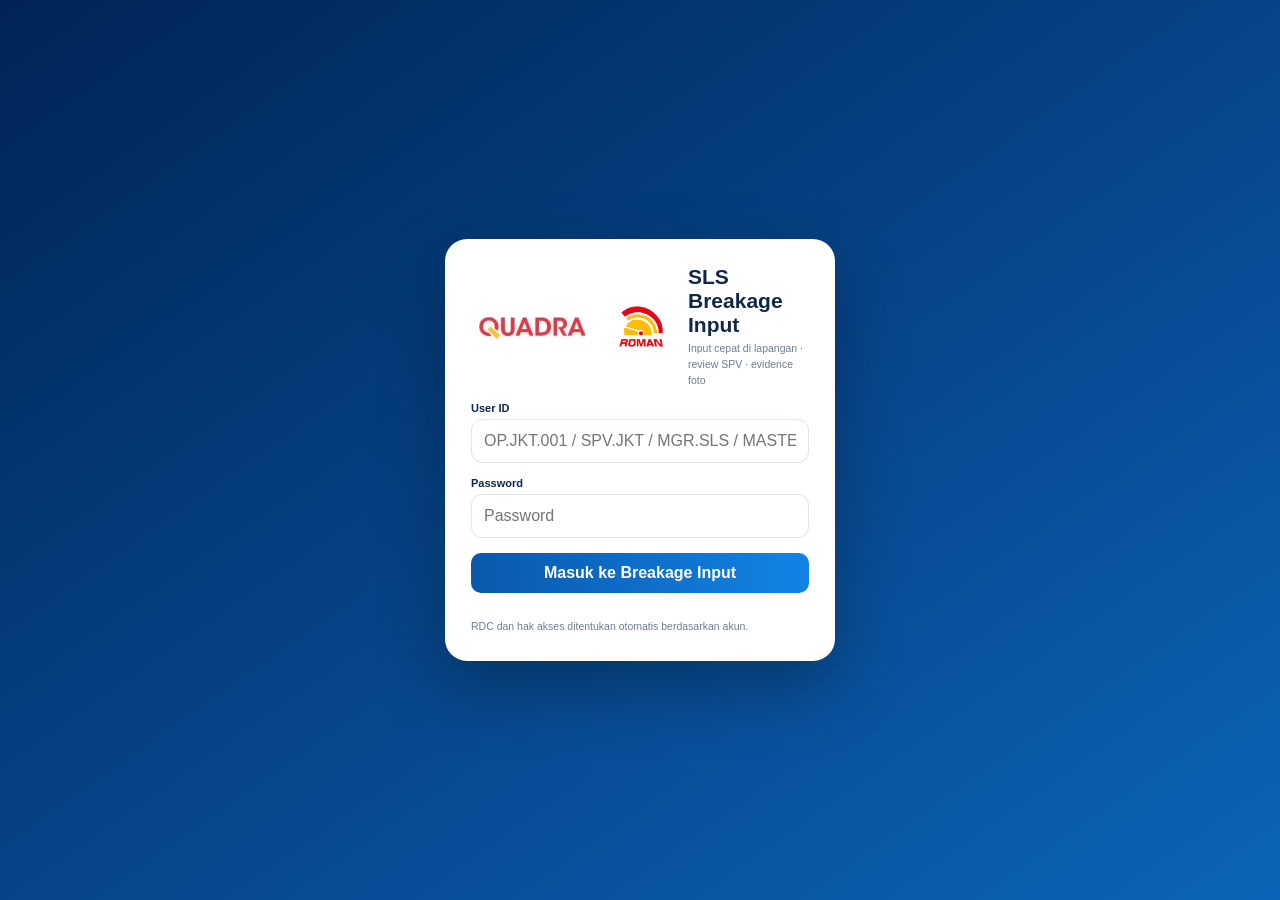
==== index.html @ 81a7aa49 "Activate SPV photo menu fix v135" ====
<!doctype html><html lang="id"><head><meta charset="utf-8"><meta name="viewport" content="width=device-width,initial-scale=1,viewport-fit=cover"><meta http-equiv="Cache-Control" content="no-cache, no-store, must-revalidate"><meta http-equiv="Pragma" content="no-cache"><meta http-equiv="Expires" content="0"><title>SLS Breakage Input</title></head><body style="margin:0;font-family:Arial,sans-serif;background:#f5f8fc"><div id="boot117" style="padding:24px;color:#52647a">Memuat SLS Breakage Input v135…</div><script>
(async()=>{try{let html=await fetch('/core_v80.html?core=v133-20261027',{cache:'no-store'}).then(r=>{if(!r.ok)throw new Error('Core app '+r.status);return r.text()});const patch='<script src="/ba_input_v81.js?v=v117-0940"><\/script><script src="/spv_review_v83.js?v=v127-20261021"><\/script><script src="/ba_picker_v85.js?v=v117-0940"><\/script><script src="/operator_access_v85.js?v=v117-0940"><\/script><script src="/delivery_form_v86.js?v=v117-0940"><\/script><script src="/form_integrity_v87.js?v=v134-20261027"><\/script><script src="/breakage_v91.js?v=v117-0940"><\/script><script src="/breakage_v92.js?v=v117-0940"><\/script><script src="/login_perf_v98.js?v=v117-0940"><\/script><script src="/brand_v93.js?v=v117-0940"><\/script><script src="/ui_v97.js?v=v117-0940"><\/script><script src="/network_resilience_v112.js?v=v117-0940"><\/script><script src="/mobile_stable_v121.js?v=v134-20261027"><\/script><script src="/terminology_camera_v121.js?v=v121-20261015"><\/script><script src="/driver_signature_v117.js?v=v117-0940"><\/script><script>setTimeout(function(){var b=document.getElementById(\'buildBadge\');if(b)b.textContent=\'v135\';},900);<\/script><script src="/breakage_refinement_v120.js?v=v127-20261021"><\/script><script src="/monthly_stock_adjustment_v120.js?v=v134-20261027"><\/script><script src="/spv_photo_editor_v124.js?v=v135-20261027"><\/script><script src="/spv_list_actions_v127.js?v=v127-20261021"><\/script><script src="/history_material_search_v129.js?v=v129-20261023"><\/script><script>setTimeout(function(){var b=document.getElementById(\'buildBadge\');if(b)b.textContent=\'v135\';},1800);<\/script>';html=html.replace('</body>',patch+'</body>');document.open();document.write(html);document.close()}catch(e){document.body.innerHTML='<div style="padding:24px;color:#b42318"><b>Gagal memuat aplikasi.</b><br>'+String(e.message||e)+'</div>'}})();
</script></body></html>
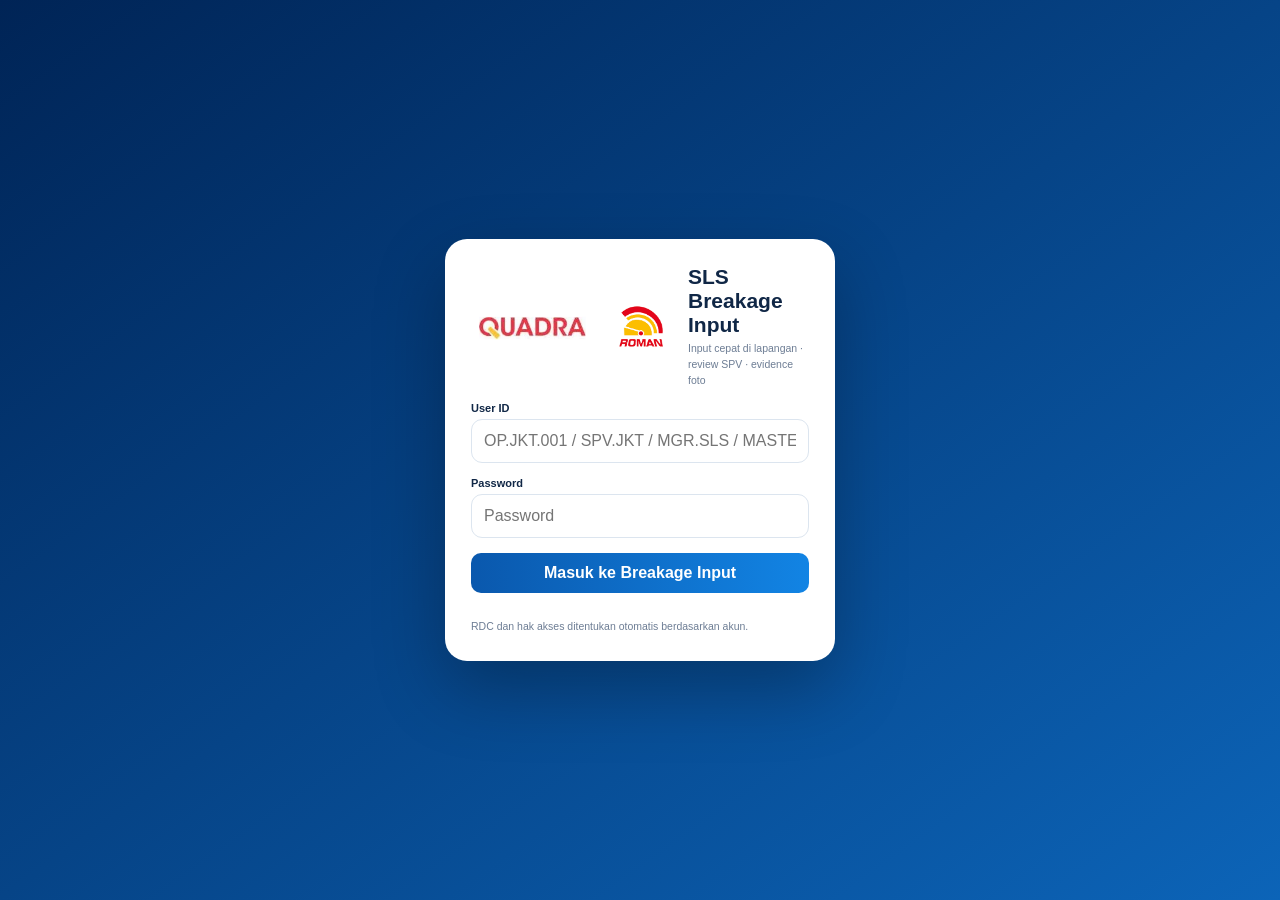
==== commit efce7cc6: "Activate manual Stock Adjustment period v136" ====
--- a/index.html
+++ b/index.html
@@ -1,3 +1,3 @@
-<!doctype html><html lang="id"><head><meta charset="utf-8"><meta name="viewport" content="width=device-width,initial-scale=1,viewport-fit=cover"><meta http-equiv="Cache-Control" content="no-cache, no-store, must-revalidate"><meta http-equiv="Pragma" content="no-cache"><meta http-equiv="Expires" content="0"><title>SLS Breakage Input</title></head><body style="margin:0;font-family:Arial,sans-serif;background:#f5f8fc"><div id="boot117" style="padding:24px;color:#52647a">Memuat SLS Breakage Input v135…</div><script>
-(async()=>{try{let html=await fetch('/core_v80.html?core=v133-20261027',{cache:'no-store'}).then(r=>{if(!r.ok)throw new Error('Core app '+r.status);return r.text()});const patch='<script src="/ba_input_v81.js?v=v117-0940"><\/script><script src="/spv_review_v83.js?v=v127-20261021"><\/script><script src="/ba_picker_v85.js?v=v117-0940"><\/script><script src="/operator_access_v85.js?v=v117-0940"><\/script><script src="/delivery_form_v86.js?v=v117-0940"><\/script><script src="/form_integrity_v87.js?v=v134-20261027"><\/script><script src="/breakage_v91.js?v=v117-0940"><\/script><script src="/breakage_v92.js?v=v117-0940"><\/script><script src="/login_perf_v98.js?v=v117-0940"><\/script><script src="/brand_v93.js?v=v117-0940"><\/script><script src="/ui_v97.js?v=v117-0940"><\/script><script src="/network_resilience_v112.js?v=v117-0940"><\/script><script src="/mobile_stable_v121.js?v=v134-20261027"><\/script><script src="/terminology_camera_v121.js?v=v121-20261015"><\/script><script src="/driver_signature_v117.js?v=v117-0940"><\/script><script>setTimeout(function(){var b=document.getElementById(\'buildBadge\');if(b)b.textContent=\'v135\';},900);<\/script><script src="/breakage_refinement_v120.js?v=v127-20261021"><\/script><script src="/monthly_stock_adjustment_v120.js?v=v134-20261027"><\/script><script src="/spv_photo_editor_v124.js?v=v135-20261027"><\/script><script src="/spv_list_actions_v127.js?v=v127-20261021"><\/script><script src="/history_material_search_v129.js?v=v129-20261023"><\/script><script>setTimeout(function(){var b=document.getElementById(\'buildBadge\');if(b)b.textContent=\'v135\';},1800);<\/script>';html=html.replace('</body>',patch+'</body>');document.open();document.write(html);document.close()}catch(e){document.body.innerHTML='<div style="padding:24px;color:#b42318"><b>Gagal memuat aplikasi.</b><br>'+String(e.message||e)+'</div>'}})();
+<!doctype html><html lang="id"><head><meta charset="utf-8"><meta name="viewport" content="width=device-width,initial-scale=1,viewport-fit=cover"><meta http-equiv="Cache-Control" content="no-cache, no-store, must-revalidate"><meta http-equiv="Pragma" content="no-cache"><meta http-equiv="Expires" content="0"><title>SLS Breakage Input</title></head><body style="margin:0;font-family:Arial,sans-serif;background:#f5f8fc"><div id="boot117" style="padding:24px;color:#52647a">Memuat SLS Breakage Input v136…</div><script>
+(async()=>{try{let html=await fetch('/core_v80.html?core=v133-20261027',{cache:'no-store'}).then(r=>{if(!r.ok)throw new Error('Core app '+r.status);return r.text()});const patch='<script src="/ba_input_v81.js?v=v117-0940"><\/script><script src="/spv_review_v83.js?v=v127-20261021"><\/script><script src="/ba_picker_v85.js?v=v117-0940"><\/script><script src="/operator_access_v85.js?v=v117-0940"><\/script><script src="/delivery_form_v86.js?v=v117-0940"><\/script><script src="/form_integrity_v87.js?v=v134-20261027"><\/script><script src="/breakage_v91.js?v=v117-0940"><\/script><script src="/breakage_v92.js?v=v117-0940"><\/script><script src="/login_perf_v98.js?v=v117-0940"><\/script><script src="/brand_v93.js?v=v117-0940"><\/script><script src="/ui_v97.js?v=v117-0940"><\/script><script src="/network_resilience_v112.js?v=v117-0940"><\/script><script src="/mobile_stable_v121.js?v=v134-20261027"><\/script><script src="/terminology_camera_v121.js?v=v121-20261015"><\/script><script src="/driver_signature_v117.js?v=v117-0940"><\/script><script>setTimeout(function(){var b=document.getElementById(\'buildBadge\');if(b)b.textContent=\'v136\';},900);<\/script><script src="/breakage_refinement_v120.js?v=v127-20261021"><\/script><script src="/monthly_stock_adjustment_v120.js?v=v136-20261029"><\/script><script src="/spv_photo_editor_v124.js?v=v135-20261027"><\/script><script src="/spv_list_actions_v127.js?v=v127-20261021"><\/script><script src="/history_material_search_v129.js?v=v129-20261023"><\/script><script>setTimeout(function(){var b=document.getElementById(\'buildBadge\');if(b)b.textContent=\'v136\';},1800);<\/script>';html=html.replace('</body>',patch+'</body>');document.open();document.write(html);document.close()}catch(e){document.body.innerHTML='<div style="padding:24px;color:#b42318"><b>Gagal memuat aplikasi.</b><br>'+String(e.message||e)+'</div>'}})();
 </script></body></html>
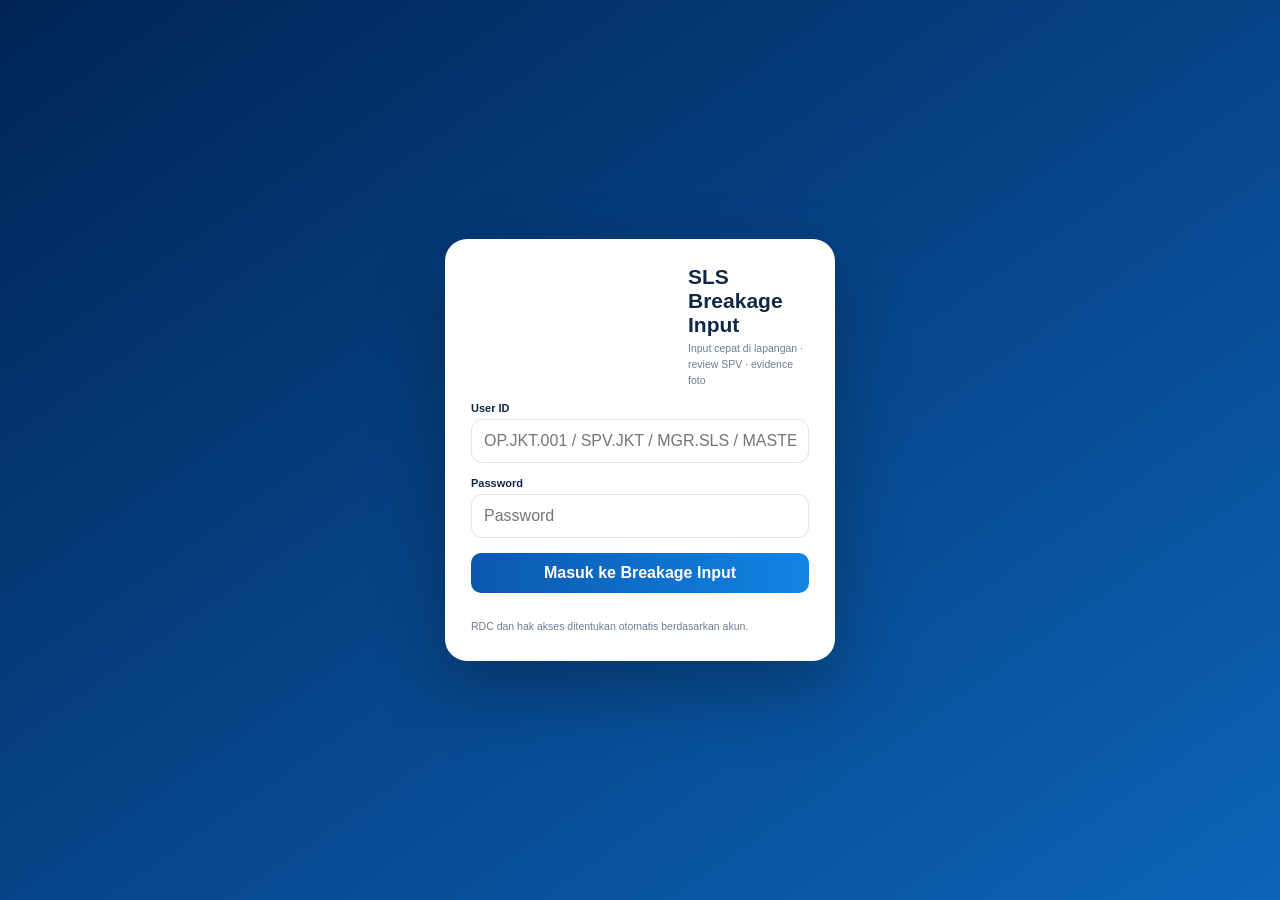
==== commit 0afd570c: "Activate single Print BA button fix v137" ====
--- a/index.html
+++ b/index.html
@@ -1,3 +1,3 @@
-<!doctype html><html lang="id"><head><meta charset="utf-8"><meta name="viewport" content="width=device-width,initial-scale=1,viewport-fit=cover"><meta http-equiv="Cache-Control" content="no-cache, no-store, must-revalidate"><meta http-equiv="Pragma" content="no-cache"><meta http-equiv="Expires" content="0"><title>SLS Breakage Input</title></head><body style="margin:0;font-family:Arial,sans-serif;background:#f5f8fc"><div id="boot117" style="padding:24px;color:#52647a">Memuat SLS Breakage Input v136…</div><script>
-(async()=>{try{let html=await fetch('/core_v80.html?core=v133-20261027',{cache:'no-store'}).then(r=>{if(!r.ok)throw new Error('Core app '+r.status);return r.text()});const patch='<script src="/ba_input_v81.js?v=v117-0940"><\/script><script src="/spv_review_v83.js?v=v127-20261021"><\/script><script src="/ba_picker_v85.js?v=v117-0940"><\/script><script src="/operator_access_v85.js?v=v117-0940"><\/script><script src="/delivery_form_v86.js?v=v117-0940"><\/script><script src="/form_integrity_v87.js?v=v134-20261027"><\/script><script src="/breakage_v91.js?v=v117-0940"><\/script><script src="/breakage_v92.js?v=v117-0940"><\/script><script src="/login_perf_v98.js?v=v117-0940"><\/script><script src="/brand_v93.js?v=v117-0940"><\/script><script src="/ui_v97.js?v=v117-0940"><\/script><script src="/network_resilience_v112.js?v=v117-0940"><\/script><script src="/mobile_stable_v121.js?v=v134-20261027"><\/script><script src="/terminology_camera_v121.js?v=v121-20261015"><\/script><script src="/driver_signature_v117.js?v=v117-0940"><\/script><script>setTimeout(function(){var b=document.getElementById(\'buildBadge\');if(b)b.textContent=\'v136\';},900);<\/script><script src="/breakage_refinement_v120.js?v=v127-20261021"><\/script><script src="/monthly_stock_adjustment_v120.js?v=v136-20261029"><\/script><script src="/spv_photo_editor_v124.js?v=v135-20261027"><\/script><script src="/spv_list_actions_v127.js?v=v127-20261021"><\/script><script src="/history_material_search_v129.js?v=v129-20261023"><\/script><script>setTimeout(function(){var b=document.getElementById(\'buildBadge\');if(b)b.textContent=\'v136\';},1800);<\/script>';html=html.replace('</body>',patch+'</body>');document.open();document.write(html);document.close()}catch(e){document.body.innerHTML='<div style="padding:24px;color:#b42318"><b>Gagal memuat aplikasi.</b><br>'+String(e.message||e)+'</div>'}})();
+<!doctype html><html lang="id"><head><meta charset="utf-8"><meta name="viewport" content="width=device-width,initial-scale=1,viewport-fit=cover"><meta http-equiv="Cache-Control" content="no-cache, no-store, must-revalidate"><meta http-equiv="Pragma" content="no-cache"><meta http-equiv="Expires" content="0"><title>SLS Breakage Input</title></head><body style="margin:0;font-family:Arial,sans-serif;background:#f5f8fc"><div id="boot117" style="padding:24px;color:#52647a">Memuat SLS Breakage Input v137…</div><script>
+(async()=>{try{let html=await fetch('/core_v80.html?core=v133-20261027',{cache:'no-store'}).then(r=>{if(!r.ok)throw new Error('Core app '+r.status);return r.text()});const patch='<script src="/ba_input_v81.js?v=v137-20261029"><\/script><script src="/spv_review_v83.js?v=v137-20261029"><\/script><script src="/ba_picker_v85.js?v=v117-0940"><\/script><script src="/operator_access_v85.js?v=v117-0940"><\/script><script src="/delivery_form_v86.js?v=v117-0940"><\/script><script src="/form_integrity_v87.js?v=v134-20261027"><\/script><script src="/breakage_v91.js?v=v117-0940"><\/script><script src="/breakage_v92.js?v=v117-0940"><\/script><script src="/login_perf_v98.js?v=v117-0940"><\/script><script src="/brand_v93.js?v=v117-0940"><\/script><script src="/ui_v97.js?v=v117-0940"><\/script><script src="/network_resilience_v112.js?v=v117-0940"><\/script><script src="/mobile_stable_v121.js?v=v134-20261027"><\/script><script src="/terminology_camera_v121.js?v=v121-20261015"><\/script><script src="/driver_signature_v117.js?v=v117-0940"><\/script><script>setTimeout(function(){var b=document.getElementById(\'buildBadge\');if(b)b.textContent=\'v137\';},900);<\/script><script src="/breakage_refinement_v120.js?v=v127-20261021"><\/script><script src="/monthly_stock_adjustment_v120.js?v=v136-20261029"><\/script><script src="/spv_photo_editor_v124.js?v=v135-20261027"><\/script><script src="/spv_list_actions_v127.js?v=v127-20261021"><\/script><script src="/history_material_search_v129.js?v=v129-20261023"><\/script><script>setTimeout(function(){var b=document.getElementById(\'buildBadge\');if(b)b.textContent=\'v137\';},1800);<\/script>';html=html.replace('</body>',patch+'</body>');document.open();document.write(html);document.close()}catch(e){document.body.innerHTML='<div style="padding:24px;color:#b42318"><b>Gagal memuat aplikasi.</b><br>'+String(e.message||e)+'</div>'}})();
 </script></body></html>
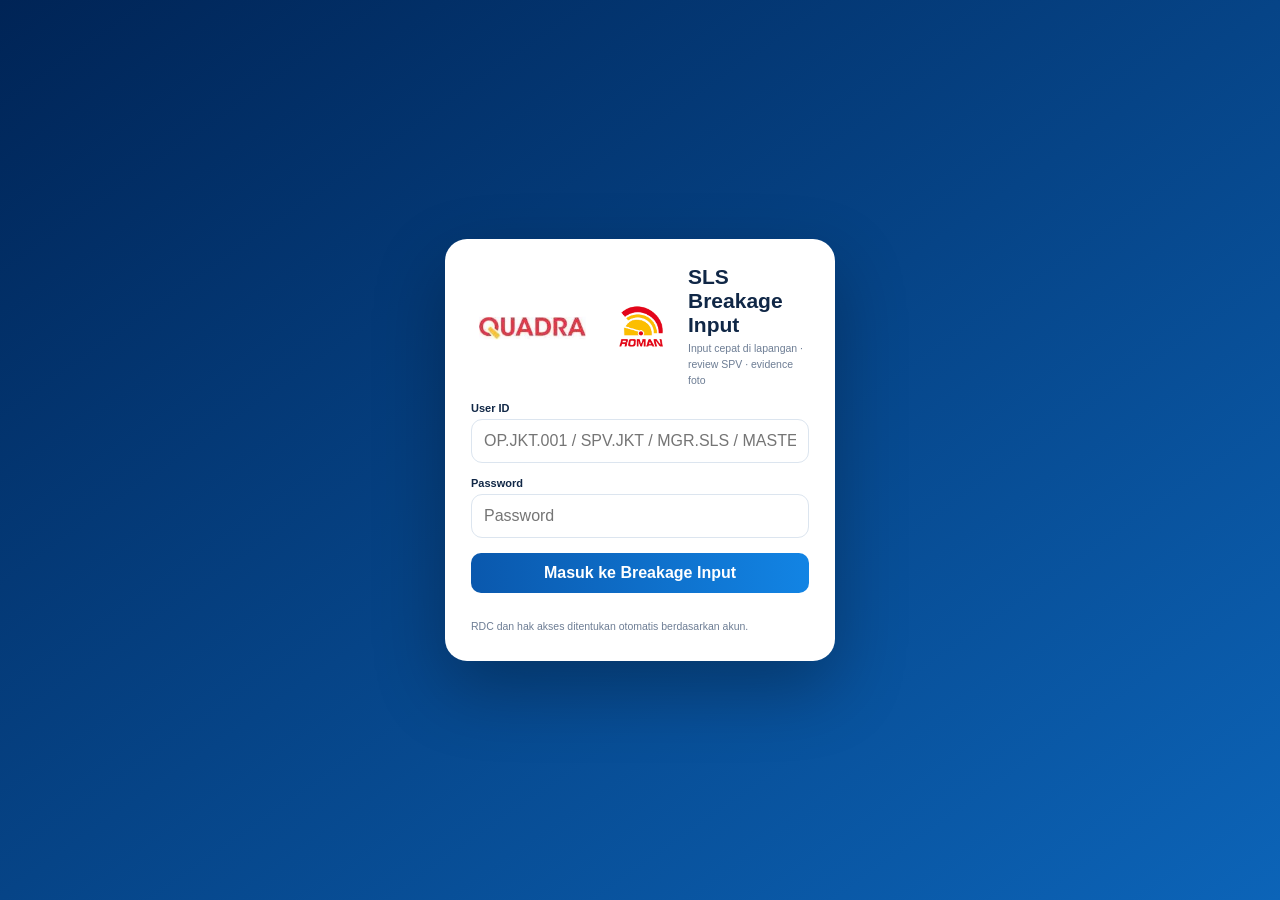
==== commit 17f876e5: "Activate Breakage Input responsive history and consistent BA print v138" ====
--- a/index.html
+++ b/index.html
@@ -1,3 +1,3 @@
-<!doctype html><html lang="id"><head><meta charset="utf-8"><meta name="viewport" content="width=device-width,initial-scale=1,viewport-fit=cover"><meta http-equiv="Cache-Control" content="no-cache, no-store, must-revalidate"><meta http-equiv="Pragma" content="no-cache"><meta http-equiv="Expires" content="0"><title>SLS Breakage Input</title></head><body style="margin:0;font-family:Arial,sans-serif;background:#f5f8fc"><div id="boot117" style="padding:24px;color:#52647a">Memuat SLS Breakage Input v137…</div><script>
-(async()=>{try{let html=await fetch('/core_v80.html?core=v133-20261027',{cache:'no-store'}).then(r=>{if(!r.ok)throw new Error('Core app '+r.status);return r.text()});const patch='<script src="/ba_input_v81.js?v=v137-20261029"><\/script><script src="/spv_review_v83.js?v=v137-20261029"><\/script><script src="/ba_picker_v85.js?v=v117-0940"><\/script><script src="/operator_access_v85.js?v=v117-0940"><\/script><script src="/delivery_form_v86.js?v=v117-0940"><\/script><script src="/form_integrity_v87.js?v=v134-20261027"><\/script><script src="/breakage_v91.js?v=v117-0940"><\/script><script src="/breakage_v92.js?v=v117-0940"><\/script><script src="/login_perf_v98.js?v=v117-0940"><\/script><script src="/brand_v93.js?v=v117-0940"><\/script><script src="/ui_v97.js?v=v117-0940"><\/script><script src="/network_resilience_v112.js?v=v117-0940"><\/script><script src="/mobile_stable_v121.js?v=v134-20261027"><\/script><script src="/terminology_camera_v121.js?v=v121-20261015"><\/script><script src="/driver_signature_v117.js?v=v117-0940"><\/script><script>setTimeout(function(){var b=document.getElementById(\'buildBadge\');if(b)b.textContent=\'v137\';},900);<\/script><script src="/breakage_refinement_v120.js?v=v127-20261021"><\/script><script src="/monthly_stock_adjustment_v120.js?v=v136-20261029"><\/script><script src="/spv_photo_editor_v124.js?v=v135-20261027"><\/script><script src="/spv_list_actions_v127.js?v=v127-20261021"><\/script><script src="/history_material_search_v129.js?v=v129-20261023"><\/script><script>setTimeout(function(){var b=document.getElementById(\'buildBadge\');if(b)b.textContent=\'v137\';},1800);<\/script>';html=html.replace('</body>',patch+'</body>');document.open();document.write(html);document.close()}catch(e){document.body.innerHTML='<div style="padding:24px;color:#b42318"><b>Gagal memuat aplikasi.</b><br>'+String(e.message||e)+'</div>'}})();
+<!doctype html><html lang="id"><head><meta charset="utf-8"><meta name="viewport" content="width=device-width,initial-scale=1,viewport-fit=cover"><meta http-equiv="Cache-Control" content="no-cache, no-store, must-revalidate"><meta http-equiv="Pragma" content="no-cache"><meta http-equiv="Expires" content="0"><title>SLS Breakage Input</title></head><body style="margin:0;font-family:Arial,sans-serif;background:#f5f8fc"><div id="boot117" style="padding:24px;color:#52647a">Memuat SLS Breakage Input v138…</div><script>
+(async()=>{try{let html=await fetch('/core_v80.html?core=v133-20261027',{cache:'no-store'}).then(r=>{if(!r.ok)throw new Error('Core app '+r.status);return r.text()});const patch='<script src="/ba_input_v81.js?v=v138-20261029"><\/script><script src="/spv_review_v83.js?v=v138-20261102"><\/script><script src="/ba_picker_v85.js?v=v117-0940"><\/script><script src="/operator_access_v85.js?v=v117-0940"><\/script><script src="/delivery_form_v86.js?v=v117-0940"><\/script><script src="/form_integrity_v87.js?v=v134-20261027"><\/script><script src="/breakage_v91.js?v=v117-0940"><\/script><script src="/breakage_v92.js?v=v117-0940"><\/script><script src="/login_perf_v98.js?v=v117-0940"><\/script><script src="/brand_v93.js?v=v117-0940"><\/script><script src="/ui_v97.js?v=v117-0940"><\/script><script src="/network_resilience_v112.js?v=v117-0940"><\/script><script src="/mobile_stable_v121.js?v=v134-20261027"><\/script><script src="/terminology_camera_v121.js?v=v121-20261015"><\/script><script src="/driver_signature_v117.js?v=v117-0940"><\/script><script>setTimeout(function(){var b=document.getElementById(\'buildBadge\');if(b)b.textContent=\'v138\';},900);<\/script><script src="/breakage_refinement_v120.js?v=v127-20261021"><\/script><script src="/monthly_stock_adjustment_v120.js?v=v136-20261029"><\/script><script src="/spv_photo_editor_v124.js?v=v135-20261027"><\/script><script src="/spv_list_actions_v127.js?v=v127-20261021"><\/script><script src="/history_material_search_v129.js?v=v129-20261023"><\/script><script src="/history_responsive_v138.js?v=20261102-v138"><\/script><script>setTimeout(function(){var b=document.getElementById(\'buildBadge\');if(b)b.textContent=\'v138\';},1800);<\/script>';html=html.replace('</body>',patch+'</body>');document.open();document.write(html);document.close()}catch(e){document.body.innerHTML='<div style="padding:24px;color:#b42318"><b>Gagal memuat aplikasi.</b><br>'+String(e.message||e)+'</div>'}})();
 </script></body></html>
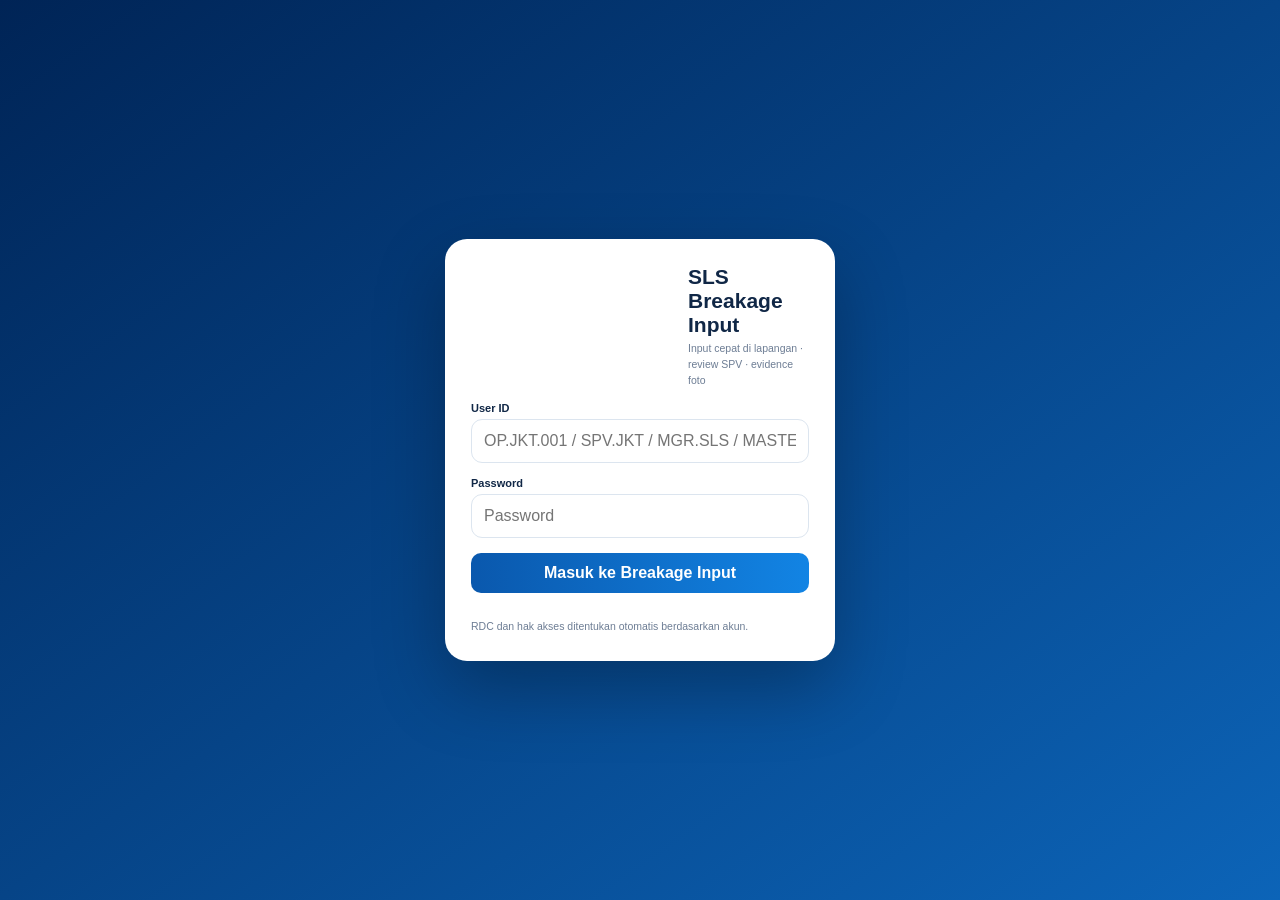
==== commit be68a41e: "Release Breakage Input v139 sticky filter and incident summary panel" ====
--- a/index.html
+++ b/index.html
@@ -1,3 +1,3 @@
-<!doctype html><html lang="id"><head><meta charset="utf-8"><meta name="viewport" content="width=device-width,initial-scale=1,viewport-fit=cover"><meta http-equiv="Cache-Control" content="no-cache, no-store, must-revalidate"><meta http-equiv="Pragma" content="no-cache"><meta http-equiv="Expires" content="0"><title>SLS Breakage Input</title></head><body style="margin:0;font-family:Arial,sans-serif;background:#f5f8fc"><div id="boot117" style="padding:24px;color:#52647a">Memuat SLS Breakage Input v138…</div><script>
-(async()=>{try{let html=await fetch('/core_v80.html?core=v133-20261027',{cache:'no-store'}).then(r=>{if(!r.ok)throw new Error('Core app '+r.status);return r.text()});const patch='<script src="/ba_input_v81.js?v=v138-20261029"><\/script><script src="/spv_review_v83.js?v=v138-20261102"><\/script><script src="/ba_picker_v85.js?v=v117-0940"><\/script><script src="/operator_access_v85.js?v=v117-0940"><\/script><script src="/delivery_form_v86.js?v=v117-0940"><\/script><script src="/form_integrity_v87.js?v=v134-20261027"><\/script><script src="/breakage_v91.js?v=v117-0940"><\/script><script src="/breakage_v92.js?v=v117-0940"><\/script><script src="/login_perf_v98.js?v=v117-0940"><\/script><script src="/brand_v93.js?v=v117-0940"><\/script><script src="/ui_v97.js?v=v117-0940"><\/script><script src="/network_resilience_v112.js?v=v117-0940"><\/script><script src="/mobile_stable_v121.js?v=v134-20261027"><\/script><script src="/terminology_camera_v121.js?v=v121-20261015"><\/script><script src="/driver_signature_v117.js?v=v117-0940"><\/script><script>setTimeout(function(){var b=document.getElementById(\'buildBadge\');if(b)b.textContent=\'v138\';},900);<\/script><script src="/breakage_refinement_v120.js?v=v127-20261021"><\/script><script src="/monthly_stock_adjustment_v120.js?v=v136-20261029"><\/script><script src="/spv_photo_editor_v124.js?v=v135-20261027"><\/script><script src="/spv_list_actions_v127.js?v=v127-20261021"><\/script><script src="/history_material_search_v129.js?v=v129-20261023"><\/script><script src="/history_responsive_v138.js?v=20261102-v138"><\/script><script>setTimeout(function(){var b=document.getElementById(\'buildBadge\');if(b)b.textContent=\'v138\';},1800);<\/script>';html=html.replace('</body>',patch+'</body>');document.open();document.write(html);document.close()}catch(e){document.body.innerHTML='<div style="padding:24px;color:#b42318"><b>Gagal memuat aplikasi.</b><br>'+String(e.message||e)+'</div>'}})();
+<!doctype html><html lang="id"><head><meta charset="utf-8"><meta name="viewport" content="width=device-width,initial-scale=1,viewport-fit=cover"><meta http-equiv="Cache-Control" content="no-cache, no-store, must-revalidate"><meta http-equiv="Pragma" content="no-cache"><meta http-equiv="Expires" content="0"><title>SLS Breakage Input</title></head><body style="margin:0;font-family:Arial,sans-serif;background:#f5f8fc"><div id="boot117" style="padding:24px;color:#52647a">Memuat SLS Breakage Input v139…</div><script>
+(async()=>{try{let html=await fetch('/core_v80.html?core=v133-20261027',{cache:'no-store'}).then(r=>{if(!r.ok)throw new Error('Core app '+r.status);return r.text()});const patch='<script src="/ba_input_v81.js?v=v139-20261029"><\/script><script src="/spv_review_v83.js?v=v139-20261102"><\/script><script src="/ba_picker_v85.js?v=v117-0940"><\/script><script src="/operator_access_v85.js?v=v117-0940"><\/script><script src="/delivery_form_v86.js?v=v117-0940"><\/script><script src="/form_integrity_v87.js?v=v134-20261027"><\/script><script src="/breakage_v91.js?v=v117-0940"><\/script><script src="/breakage_v92.js?v=v117-0940"><\/script><script src="/login_perf_v98.js?v=v117-0940"><\/script><script src="/brand_v93.js?v=v117-0940"><\/script><script src="/ui_v97.js?v=v117-0940"><\/script><script src="/network_resilience_v112.js?v=v117-0940"><\/script><script src="/mobile_stable_v121.js?v=v134-20261027"><\/script><script src="/terminology_camera_v121.js?v=v121-20261015"><\/script><script src="/driver_signature_v117.js?v=v117-0940"><\/script><script>setTimeout(function(){var b=document.getElementById(\'buildBadge\');if(b)b.textContent=\'v139\';},900);<\/script><script src="/breakage_refinement_v120.js?v=v127-20261021"><\/script><script src="/monthly_stock_adjustment_v120.js?v=v136-20261029"><\/script><script src="/spv_photo_editor_v124.js?v=v135-20261027"><\/script><script src="/spv_list_actions_v127.js?v=v127-20261021"><\/script><script src="/history_material_search_v129.js?v=v129-20261023"><\/script><script src="/history_responsive_v139.js?v=20261102-v139"><\/script><script src="/freeze_panel_v139.js?v=20261102-v139"><\/script><script>setTimeout(function(){var b=document.getElementById(\'buildBadge\');if(b)b.textContent=\'v139\';},1800);<\/script>';html=html.replace('</body>',patch+'</body>');document.open();document.write(html);document.close()}catch(e){document.body.innerHTML='<div style="padding:24px;color:#b42318"><b>Gagal memuat aplikasi.</b><br>'+String(e.message||e)+'</div>'}})();
 </script></body></html>
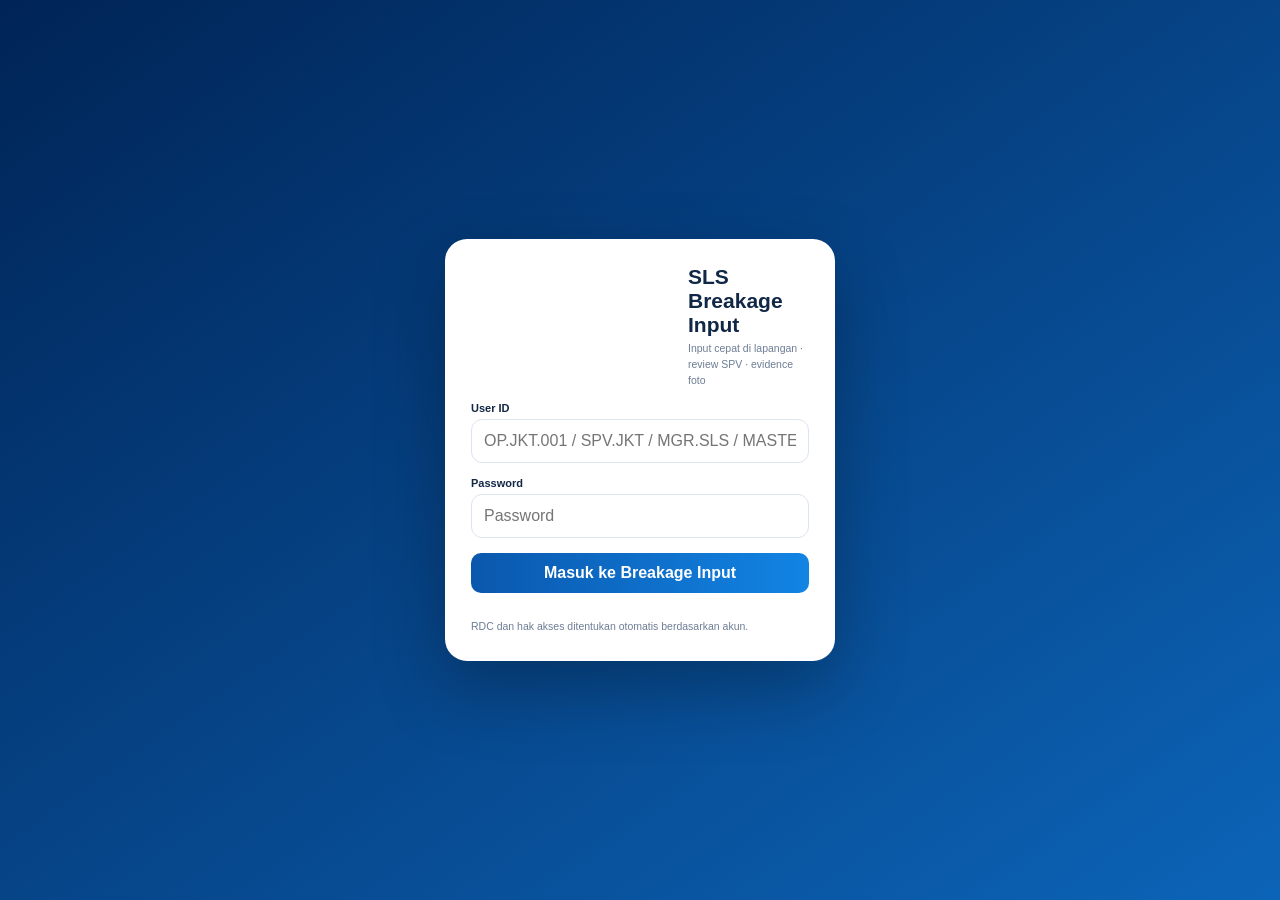
==== commit 996cc53d: "Correct v138 responsive history asset reference in v139 loader" ====
--- a/index.html
+++ b/index.html
@@ -1,3 +1,3 @@
 <!doctype html><html lang="id"><head><meta charset="utf-8"><meta name="viewport" content="width=device-width,initial-scale=1,viewport-fit=cover"><meta http-equiv="Cache-Control" content="no-cache, no-store, must-revalidate"><meta http-equiv="Pragma" content="no-cache"><meta http-equiv="Expires" content="0"><title>SLS Breakage Input</title></head><body style="margin:0;font-family:Arial,sans-serif;background:#f5f8fc"><div id="boot117" style="padding:24px;color:#52647a">Memuat SLS Breakage Input v139…</div><script>
-(async()=>{try{let html=await fetch('/core_v80.html?core=v133-20261027',{cache:'no-store'}).then(r=>{if(!r.ok)throw new Error('Core app '+r.status);return r.text()});const patch='<script src="/ba_input_v81.js?v=v139-20261029"><\/script><script src="/spv_review_v83.js?v=v139-20261102"><\/script><script src="/ba_picker_v85.js?v=v117-0940"><\/script><script src="/operator_access_v85.js?v=v117-0940"><\/script><script src="/delivery_form_v86.js?v=v117-0940"><\/script><script src="/form_integrity_v87.js?v=v134-20261027"><\/script><script src="/breakage_v91.js?v=v117-0940"><\/script><script src="/breakage_v92.js?v=v117-0940"><\/script><script src="/login_perf_v98.js?v=v117-0940"><\/script><script src="/brand_v93.js?v=v117-0940"><\/script><script src="/ui_v97.js?v=v117-0940"><\/script><script src="/network_resilience_v112.js?v=v117-0940"><\/script><script src="/mobile_stable_v121.js?v=v134-20261027"><\/script><script src="/terminology_camera_v121.js?v=v121-20261015"><\/script><script src="/driver_signature_v117.js?v=v117-0940"><\/script><script>setTimeout(function(){var b=document.getElementById(\'buildBadge\');if(b)b.textContent=\'v139\';},900);<\/script><script src="/breakage_refinement_v120.js?v=v127-20261021"><\/script><script src="/monthly_stock_adjustment_v120.js?v=v136-20261029"><\/script><script src="/spv_photo_editor_v124.js?v=v135-20261027"><\/script><script src="/spv_list_actions_v127.js?v=v127-20261021"><\/script><script src="/history_material_search_v129.js?v=v129-20261023"><\/script><script src="/history_responsive_v139.js?v=20261102-v139"><\/script><script src="/freeze_panel_v139.js?v=20261102-v139"><\/script><script>setTimeout(function(){var b=document.getElementById(\'buildBadge\');if(b)b.textContent=\'v139\';},1800);<\/script>';html=html.replace('</body>',patch+'</body>');document.open();document.write(html);document.close()}catch(e){document.body.innerHTML='<div style="padding:24px;color:#b42318"><b>Gagal memuat aplikasi.</b><br>'+String(e.message||e)+'</div>'}})();
+(async()=>{try{let html=await fetch('/core_v80.html?core=v133-20261027',{cache:'no-store'}).then(r=>{if(!r.ok)throw new Error('Core app '+r.status);return r.text()});const patch='<script src="/ba_input_v81.js?v=v139-20261029"><\/script><script src="/spv_review_v83.js?v=v139-20261102"><\/script><script src="/ba_picker_v85.js?v=v117-0940"><\/script><script src="/operator_access_v85.js?v=v117-0940"><\/script><script src="/delivery_form_v86.js?v=v117-0940"><\/script><script src="/form_integrity_v87.js?v=v134-20261027"><\/script><script src="/breakage_v91.js?v=v117-0940"><\/script><script src="/breakage_v92.js?v=v117-0940"><\/script><script src="/login_perf_v98.js?v=v117-0940"><\/script><script src="/brand_v93.js?v=v117-0940"><\/script><script src="/ui_v97.js?v=v117-0940"><\/script><script src="/network_resilience_v112.js?v=v117-0940"><\/script><script src="/mobile_stable_v121.js?v=v134-20261027"><\/script><script src="/terminology_camera_v121.js?v=v121-20261015"><\/script><script src="/driver_signature_v117.js?v=v117-0940"><\/script><script>setTimeout(function(){var b=document.getElementById(\'buildBadge\');if(b)b.textContent=\'v139\';},900);<\/script><script src="/breakage_refinement_v120.js?v=v127-20261021"><\/script><script src="/monthly_stock_adjustment_v120.js?v=v136-20261029"><\/script><script src="/spv_photo_editor_v124.js?v=v135-20261027"><\/script><script src="/spv_list_actions_v127.js?v=v127-20261021"><\/script><script src="/history_material_search_v129.js?v=v129-20261023"><\/script><script src="/history_responsive_v138.js?v=20261102-v138"><\/script><script src="/freeze_panel_v139.js?v=20261102-v139"><\/script><script>setTimeout(function(){var b=document.getElementById(\'buildBadge\');if(b)b.textContent=\'v139\';},1800);<\/script>';html=html.replace('</body>',patch+'</body>');document.open();document.write(html);document.close()}catch(e){document.body.innerHTML='<div style="padding:24px;color:#b42318"><b>Gagal memuat aplikasi.</b><br>'+String(e.message||e)+'</div>'}})();
 </script></body></html>
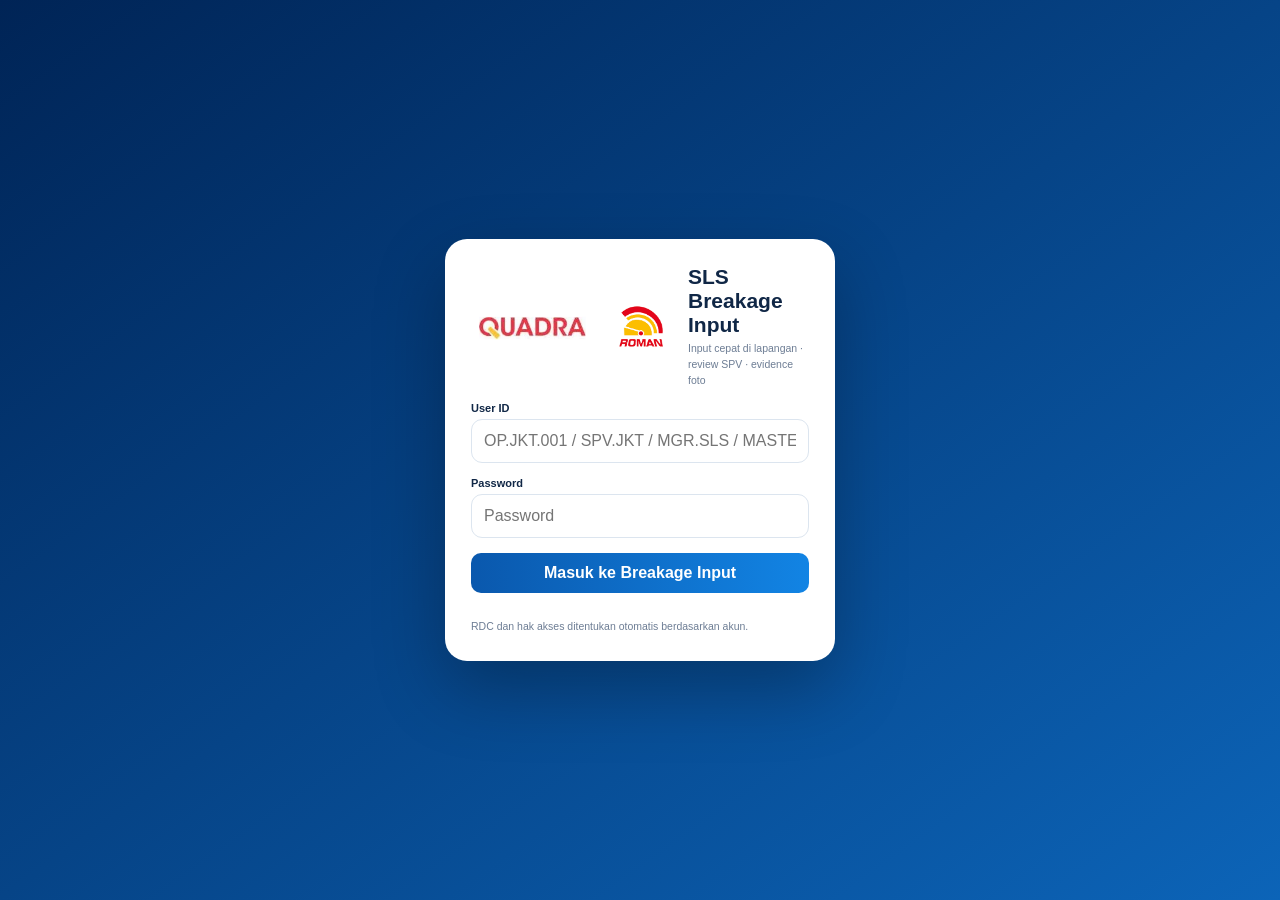
==== commit d7758d9a: "Release v140 native sticky freeze panes and remove floating v139 bar" ====
--- a/index.html
+++ b/index.html
@@ -1,3 +1,3 @@
-<!doctype html><html lang="id"><head><meta charset="utf-8"><meta name="viewport" content="width=device-width,initial-scale=1,viewport-fit=cover"><meta http-equiv="Cache-Control" content="no-cache, no-store, must-revalidate"><meta http-equiv="Pragma" content="no-cache"><meta http-equiv="Expires" content="0"><title>SLS Breakage Input</title></head><body style="margin:0;font-family:Arial,sans-serif;background:#f5f8fc"><div id="boot117" style="padding:24px;color:#52647a">Memuat SLS Breakage Input v139…</div><script>
-(async()=>{try{let html=await fetch('/core_v80.html?core=v133-20261027',{cache:'no-store'}).then(r=>{if(!r.ok)throw new Error('Core app '+r.status);return r.text()});const patch='<script src="/ba_input_v81.js?v=v139-20261029"><\/script><script src="/spv_review_v83.js?v=v139-20261102"><\/script><script src="/ba_picker_v85.js?v=v117-0940"><\/script><script src="/operator_access_v85.js?v=v117-0940"><\/script><script src="/delivery_form_v86.js?v=v117-0940"><\/script><script src="/form_integrity_v87.js?v=v134-20261027"><\/script><script src="/breakage_v91.js?v=v117-0940"><\/script><script src="/breakage_v92.js?v=v117-0940"><\/script><script src="/login_perf_v98.js?v=v117-0940"><\/script><script src="/brand_v93.js?v=v117-0940"><\/script><script src="/ui_v97.js?v=v117-0940"><\/script><script src="/network_resilience_v112.js?v=v117-0940"><\/script><script src="/mobile_stable_v121.js?v=v134-20261027"><\/script><script src="/terminology_camera_v121.js?v=v121-20261015"><\/script><script src="/driver_signature_v117.js?v=v117-0940"><\/script><script>setTimeout(function(){var b=document.getElementById(\'buildBadge\');if(b)b.textContent=\'v139\';},900);<\/script><script src="/breakage_refinement_v120.js?v=v127-20261021"><\/script><script src="/monthly_stock_adjustment_v120.js?v=v136-20261029"><\/script><script src="/spv_photo_editor_v124.js?v=v135-20261027"><\/script><script src="/spv_list_actions_v127.js?v=v127-20261021"><\/script><script src="/history_material_search_v129.js?v=v129-20261023"><\/script><script src="/history_responsive_v138.js?v=20261102-v138"><\/script><script src="/freeze_panel_v139.js?v=20261102-v139"><\/script><script>setTimeout(function(){var b=document.getElementById(\'buildBadge\');if(b)b.textContent=\'v139\';},1800);<\/script>';html=html.replace('</body>',patch+'</body>');document.open();document.write(html);document.close()}catch(e){document.body.innerHTML='<div style="padding:24px;color:#b42318"><b>Gagal memuat aplikasi.</b><br>'+String(e.message||e)+'</div>'}})();
+<!doctype html><html lang="id"><head><meta charset="utf-8"><meta name="viewport" content="width=device-width,initial-scale=1,viewport-fit=cover"><meta http-equiv="Cache-Control" content="no-cache, no-store, must-revalidate"><meta http-equiv="Pragma" content="no-cache"><meta http-equiv="Expires" content="0"><title>SLS Breakage Input</title></head><body style="margin:0;font-family:Arial,sans-serif;background:#f5f8fc"><div id="boot117" style="padding:24px;color:#52647a">Memuat SLS Breakage Input v140…</div><script>
+(async()=>{try{let html=await fetch('/core_v80.html?core=v133-20261027',{cache:'no-store'}).then(r=>{if(!r.ok)throw new Error('Core app '+r.status);return r.text()});const patch='<script src="/ba_input_v81.js?v=v139-20261029"><\/script><script src="/spv_review_v83.js?v=v139-20261102"><\/script><script src="/ba_picker_v85.js?v=v117-0940"><\/script><script src="/operator_access_v85.js?v=v117-0940"><\/script><script src="/delivery_form_v86.js?v=v117-0940"><\/script><script src="/form_integrity_v87.js?v=v134-20261027"><\/script><script src="/breakage_v91.js?v=v117-0940"><\/script><script src="/breakage_v92.js?v=v117-0940"><\/script><script src="/login_perf_v98.js?v=v117-0940"><\/script><script src="/brand_v93.js?v=v117-0940"><\/script><script src="/ui_v97.js?v=v117-0940"><\/script><script src="/network_resilience_v112.js?v=v117-0940"><\/script><script src="/mobile_stable_v121.js?v=v134-20261027"><\/script><script src="/terminology_camera_v121.js?v=v121-20261015"><\/script><script src="/driver_signature_v117.js?v=v117-0940"><\/script><script>setTimeout(function(){var b=document.getElementById(\'buildBadge\');if(b)b.textContent=\'v140\';},900);<\/script><script src="/breakage_refinement_v120.js?v=v127-20261021"><\/script><script src="/monthly_stock_adjustment_v120.js?v=v136-20261029"><\/script><script src="/spv_photo_editor_v124.js?v=v135-20261027"><\/script><script src="/spv_list_actions_v127.js?v=v127-20261021"><\/script><script src="/history_material_search_v129.js?v=v129-20261023"><\/script><script src="/history_responsive_v138.js?v=20261102-v138"><\/script><script src="/freeze_native_v140.js?v=20261102-v140"><\/script><script>setTimeout(function(){var b=document.getElementById(\'buildBadge\');if(b)b.textContent=\'v140\';},1800);<\/script>';html=html.replace('</body>',patch+'</body>');document.open();document.write(html);document.close()}catch(e){document.body.innerHTML='<div style="padding:24px;color:#b42318"><b>Gagal memuat aplikasi.</b><br>'+String(e.message||e)+'</div>'}})();
 </script></body></html>
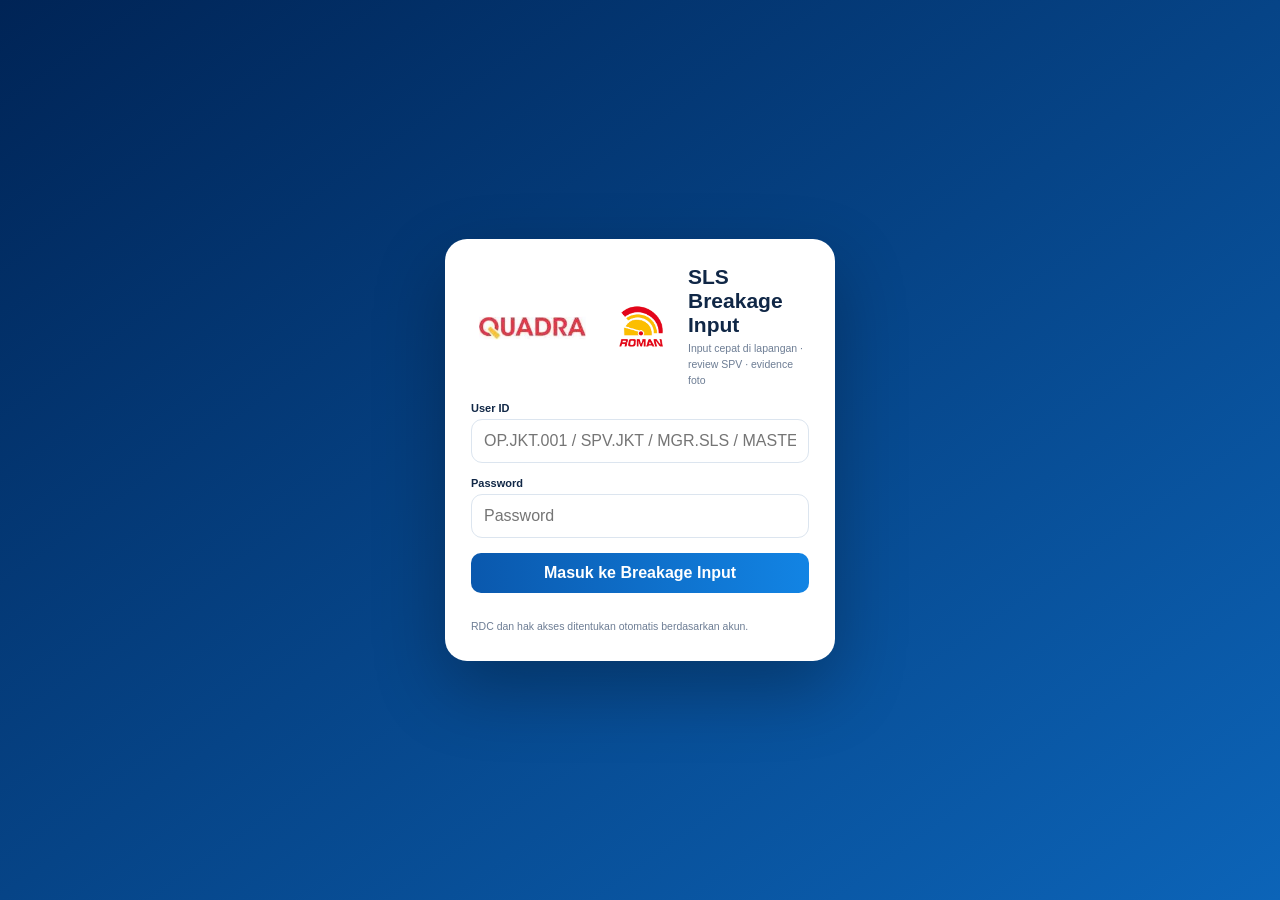
==== commit 4ab2d28a: "Deploy Breakage Input v141 compact sticky control strip (replaces v140)" ====
--- a/index.html
+++ b/index.html
@@ -1,3 +1,3 @@
-<!doctype html><html lang="id"><head><meta charset="utf-8"><meta name="viewport" content="width=device-width,initial-scale=1,viewport-fit=cover"><meta http-equiv="Cache-Control" content="no-cache, no-store, must-revalidate"><meta http-equiv="Pragma" content="no-cache"><meta http-equiv="Expires" content="0"><title>SLS Breakage Input</title></head><body style="margin:0;font-family:Arial,sans-serif;background:#f5f8fc"><div id="boot117" style="padding:24px;color:#52647a">Memuat SLS Breakage Input v140…</div><script>
-(async()=>{try{let html=await fetch('/core_v80.html?core=v133-20261027',{cache:'no-store'}).then(r=>{if(!r.ok)throw new Error('Core app '+r.status);return r.text()});const patch='<script src="/ba_input_v81.js?v=v139-20261029"><\/script><script src="/spv_review_v83.js?v=v139-20261102"><\/script><script src="/ba_picker_v85.js?v=v117-0940"><\/script><script src="/operator_access_v85.js?v=v117-0940"><\/script><script src="/delivery_form_v86.js?v=v117-0940"><\/script><script src="/form_integrity_v87.js?v=v134-20261027"><\/script><script src="/breakage_v91.js?v=v117-0940"><\/script><script src="/breakage_v92.js?v=v117-0940"><\/script><script src="/login_perf_v98.js?v=v117-0940"><\/script><script src="/brand_v93.js?v=v117-0940"><\/script><script src="/ui_v97.js?v=v117-0940"><\/script><script src="/network_resilience_v112.js?v=v117-0940"><\/script><script src="/mobile_stable_v121.js?v=v134-20261027"><\/script><script src="/terminology_camera_v121.js?v=v121-20261015"><\/script><script src="/driver_signature_v117.js?v=v117-0940"><\/script><script>setTimeout(function(){var b=document.getElementById(\'buildBadge\');if(b)b.textContent=\'v140\';},900);<\/script><script src="/breakage_refinement_v120.js?v=v127-20261021"><\/script><script src="/monthly_stock_adjustment_v120.js?v=v136-20261029"><\/script><script src="/spv_photo_editor_v124.js?v=v135-20261027"><\/script><script src="/spv_list_actions_v127.js?v=v127-20261021"><\/script><script src="/history_material_search_v129.js?v=v129-20261023"><\/script><script src="/history_responsive_v138.js?v=20261102-v138"><\/script><script src="/freeze_native_v140.js?v=20261102-v140"><\/script><script>setTimeout(function(){var b=document.getElementById(\'buildBadge\');if(b)b.textContent=\'v140\';},1800);<\/script>';html=html.replace('</body>',patch+'</body>');document.open();document.write(html);document.close()}catch(e){document.body.innerHTML='<div style="padding:24px;color:#b42318"><b>Gagal memuat aplikasi.</b><br>'+String(e.message||e)+'</div>'}})();
+<!doctype html><html lang="id"><head><meta charset="utf-8"><meta name="viewport" content="width=device-width,initial-scale=1,viewport-fit=cover"><meta http-equiv="Cache-Control" content="no-cache, no-store, must-revalidate"><meta http-equiv="Pragma" content="no-cache"><meta http-equiv="Expires" content="0"><title>SLS Breakage Input</title></head><body style="margin:0;font-family:Arial,sans-serif;background:#f5f8fc"><div id="boot117" style="padding:24px;color:#52647a">Memuat SLS Breakage Input v141…</div><script>
+(async()=>{try{let html=await fetch('/core_v80.html?core=v133-20261027',{cache:'no-store'}).then(r=>{if(!r.ok)throw new Error('Core app '+r.status);return r.text()});const patch='<script src="/ba_input_v81.js?v=v139-20261029"><\/script><script src="/spv_review_v83.js?v=v139-20261102"><\/script><script src="/ba_picker_v85.js?v=v117-0940"><\/script><script src="/operator_access_v85.js?v=v117-0940"><\/script><script src="/delivery_form_v86.js?v=v117-0940"><\/script><script src="/form_integrity_v87.js?v=v134-20261027"><\/script><script src="/breakage_v91.js?v=v117-0940"><\/script><script src="/breakage_v92.js?v=v117-0940"><\/script><script src="/login_perf_v98.js?v=v117-0940"><\/script><script src="/brand_v93.js?v=v117-0940"><\/script><script src="/ui_v97.js?v=v117-0940"><\/script><script src="/network_resilience_v112.js?v=v117-0940"><\/script><script src="/mobile_stable_v121.js?v=v134-20261027"><\/script><script src="/terminology_camera_v121.js?v=v121-20261015"><\/script><script src="/driver_signature_v117.js?v=v117-0940"><\/script><script>setTimeout(function(){var b=document.getElementById(\'buildBadge\');if(b)b.textContent=\'v141\';},900);<\/script><script src="/breakage_refinement_v120.js?v=v127-20261021"><\/script><script src="/monthly_stock_adjustment_v120.js?v=v136-20261029"><\/script><script src="/spv_photo_editor_v124.js?v=v135-20261027"><\/script><script src="/spv_list_actions_v127.js?v=v127-20261021"><\/script><script src="/history_material_search_v129.js?v=v129-20261023"><\/script><script src="/history_responsive_v138.js?v=20261102-v138"><\/script><script src="/compact_freeze_v141.js?v=20261102-v141"><\/script><script>setTimeout(function(){var b=document.getElementById(\'buildBadge\');if(b)b.textContent=\'v141\';},1800);<\/script>';html=html.replace('</body>',patch+'</body>');document.open();document.write(html);document.close()}catch(e){document.body.innerHTML='<div style="padding:24px;color:#b42318"><b>Gagal memuat aplikasi.</b><br>'+String(e.message||e)+'</div>'}})();
 </script></body></html>
